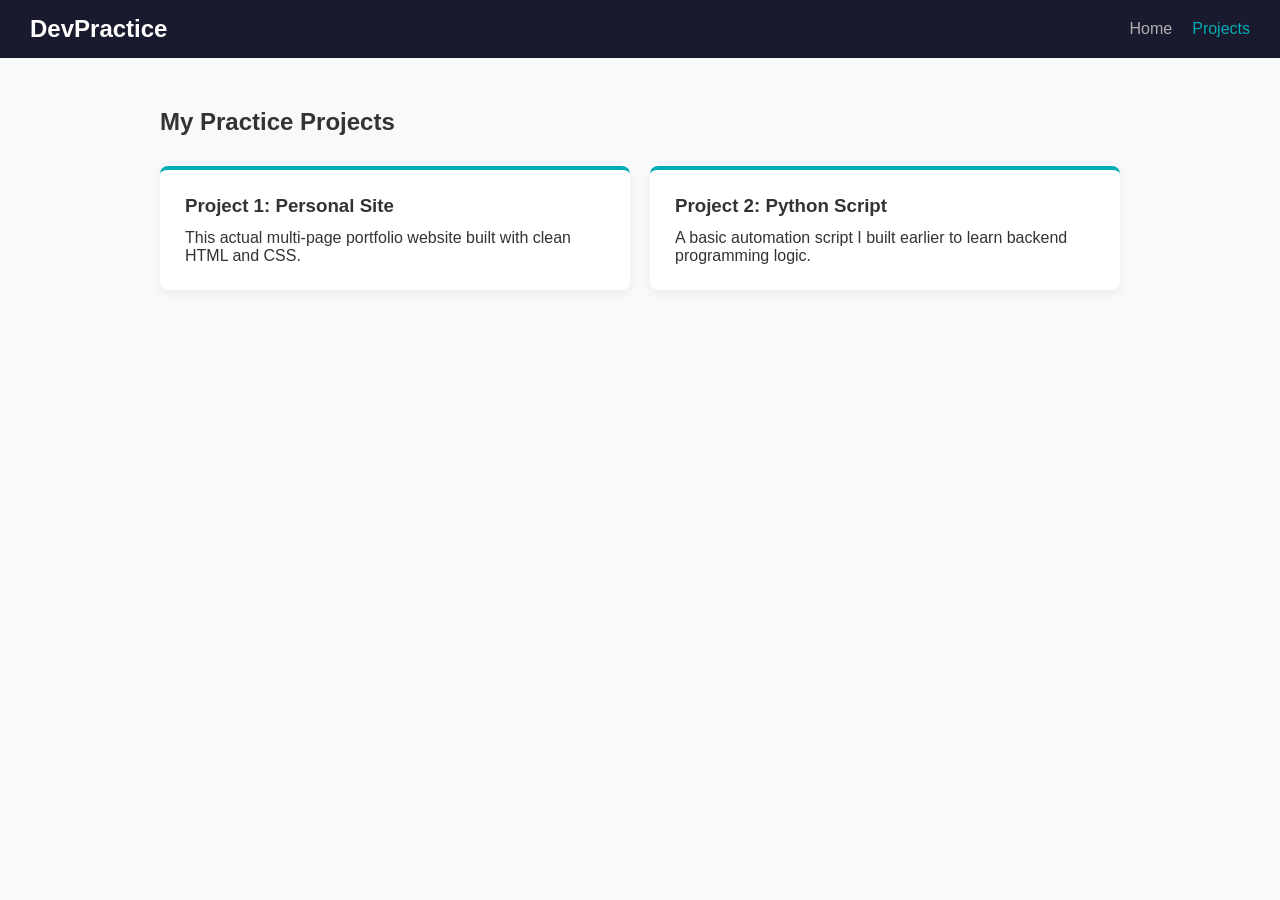
==== projects.html @ 440e14b9 "Rename project.html to projects.html" ====
<!DOCTYPE html>
<html lang="en">
<head>
    <meta charset="UTF-8">
    <meta name="viewport" content="width=device-width, initial-scale=1.0">
    <title>My Projects</title>
    <link rel="stylesheet" href="style.css">
</head>
<body>
    <nav>
        <div class="logo">DevPractice</div>
        <ul>
            <li><a href="index.html">Home</a></li>
            <li><a href="projects.html" class="active">Projects</a></li>
        </ul>
    </nav>
    <main class="container">
        <h2>My Practice Projects</h2>
        <div class="project-grid">
            <div class="card">
                <h3>Project 1: Personal Site</h3>
                <p>This actual multi-page portfolio website built with clean HTML and CSS.</p>
            </div>
            <div class="card">
                <h3>Project 2: Python Script</h3>
                <p>A basic automation script I built earlier to learn backend programming logic.</p>
            </div>
        </div>
    </main>
</body>
</html>
---- style.css ----
* {
    margin: 0;
    padding: 0;
    box-sizing: border-box;
    font-family: 'Segoe UI', Tahoma, Geneva, Verdana, sans-serif;
}
body {
    background-color: #f8f9fa;
    color: #333;
}
nav {
    display: flex;
    justify-content: space-between;
    align-items: center;
    background-color: #1a1a2e;
    padding: 15px 30px;
}
.logo {
    color: #fff;
    font-size: 24px;
    font-weight: bold;
}
nav ul {
    display: flex;
    list-style: none;
}
nav ul li a {
    color: #b0b0b0;
    text-decoration: none;
    margin-left: 20px;
    font-weight: 500;
}
nav ul li a:hover, nav ul li a.active {
    color: #00adb5;
}
header {
    text-align: center;
    padding: 100px 20px;
    background: linear-gradient(135deg, #1a1a2e, #16213e);
    color: white;
}
header h1 {
    font-size: 40px;
    margin-bottom: 20px;
}
header p {
    font-size: 18px;
    margin-bottom: 30px;
    color: #e2e2e2;
}
.btn {
    display: inline-block;
    background-color: #00adb5;
    color: white;
    padding: 12px 30px;
    text-decoration: none;
    border-radius: 5px;
    font-weight: bold;
}
.container {
    max-width: 1000px;
    margin: 50px auto;
    padding: 0 20px;
}
.project-grid {
    display: grid;
    grid-template-columns: repeat(auto-fit, minmax(280px, 1fr));
    gap: 20px;
    margin-top: 30px;
}
.card {
    background: white;
    padding: 25px;
    border-radius: 8px;
    box-shadow: 0 4px 12px rgba(0,0,0,0.05);
    border-top: 4px solid #00adb5;
}
.card h3 {
    margin-bottom: 12px;
}
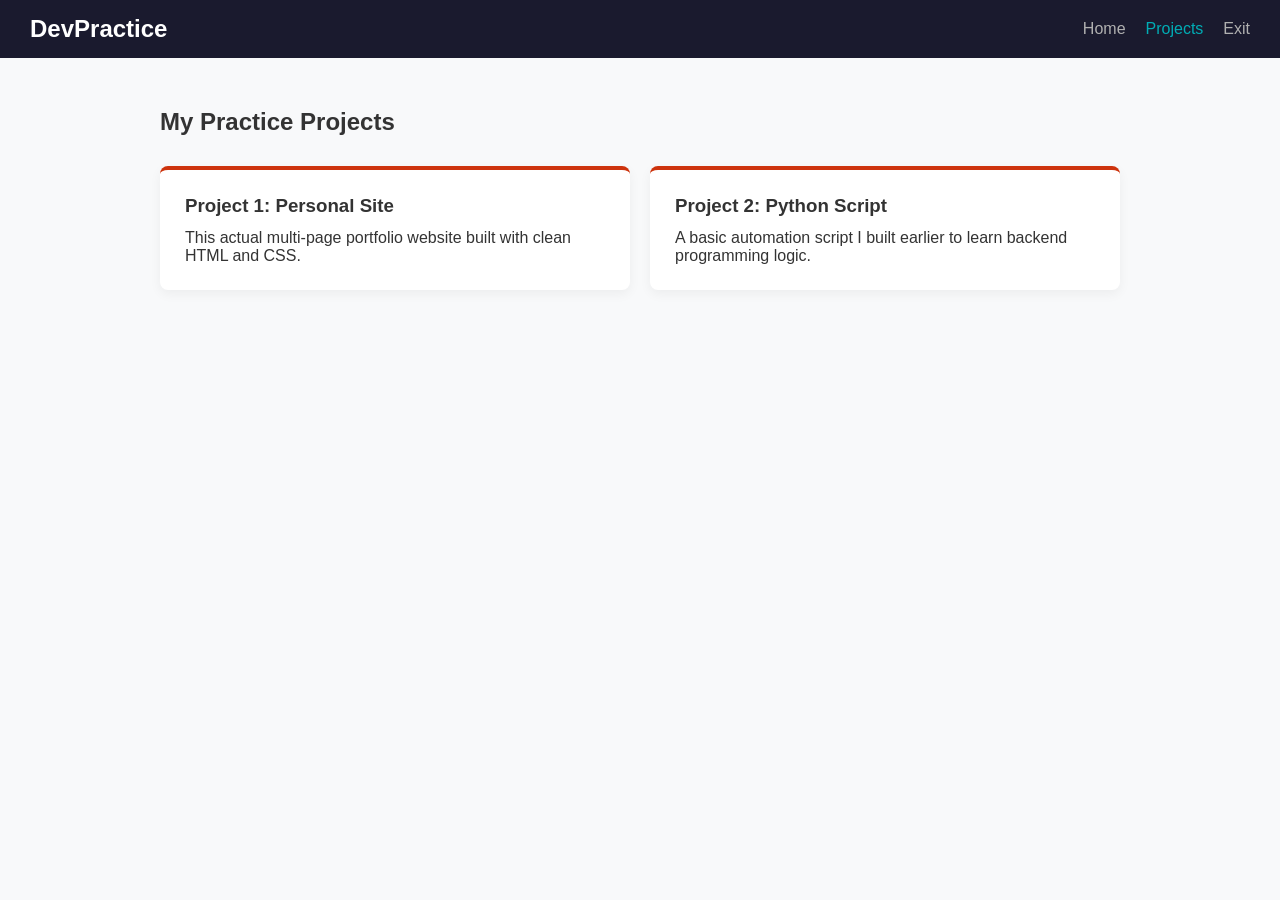
==== commit b611d0e2: "Update projects.html" ====
--- a/projects.html
+++ b/projects.html
@@ -8,12 +8,13 @@
 </head>
 <body>
     <nav>
-        <div class="logo">DevPractice</div>
-        <ul>
-            <li><a href="index.html">Home</a></li>
-            <li><a href="projects.html" class="active">Projects</a></li>
-        </ul>
-    </nav>
+    <div class="logo">DevPractice</div>
+    <ul>
+        <li><a href="index.html">Home</a></li>
+        <li><a href="projects.html" class="active">Projects</a></li>
+        <li><a href="index.html">Exit</a></li>
+    </ul>
+</nav>
     <main class="container">
         <h2>My Practice Projects</h2>
         <div class="project-grid">
--- a/style.css
+++ b/style.css
@@ -50,7 +50,7 @@
 }
 .btn {
     display: inline-block;
-    background-color: #00adb5;
+    background-color: #06b500;
     color: white;
     padding: 12px 30px;
     text-decoration: none;
@@ -73,7 +73,7 @@
     padding: 25px;
     border-radius: 8px;
     box-shadow: 0 4px 12px rgba(0,0,0,0.05);
-    border-top: 4px solid #00adb5;
+    border-top: 4px solid #cd330d;
 }
 .card h3 {
     margin-bottom: 12px;
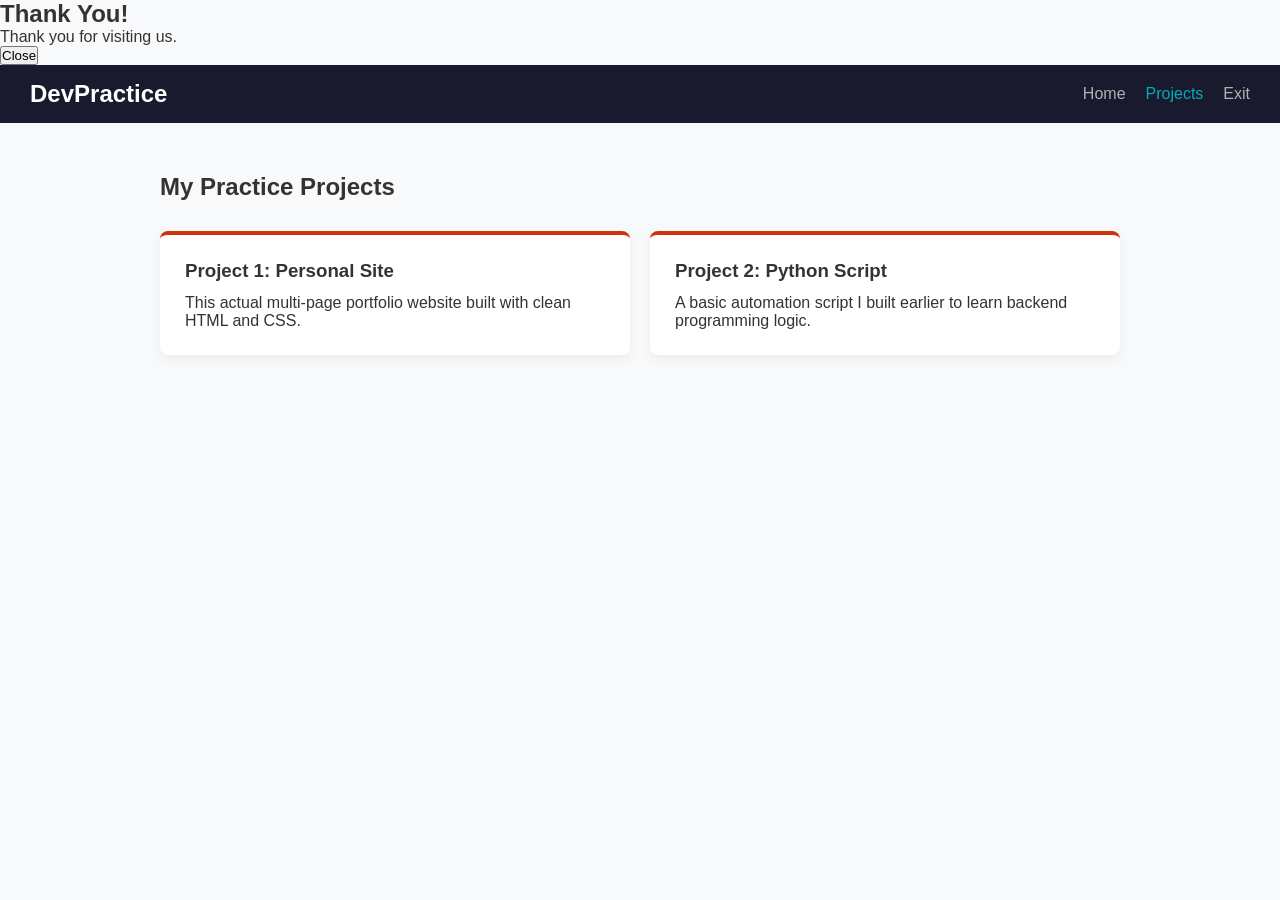
==== commit e2cfef3f: "Update projects.html" ====
--- a/projects.html
+++ b/projects.html
@@ -6,14 +6,31 @@
     <title>My Projects</title>
     <link rel="stylesheet" href="style.css">
 </head>
+    <div id="exitPopup" class="popup">
+    <div class="popup-content">
+        <h2>Thank You!</h2>
+        <p>Thank you for visiting us.</p>
+        <button onclick="closePopup()">Close</button>
+    </div>
+</div>
+
+<script>
+function showPopup() {
+    document.getElementById("exitPopup").style.display = "flex";
+}
+
+function closePopup() {
+    document.getElementById("exitPopup").style.display = "none";
+}
+</script>
 <body>
     <nav>
     <div class="logo">DevPractice</div>
     <ul>
-        <li><a href="index.html">Home</a></li>
-        <li><a href="projects.html" class="active">Projects</a></li>
-        <li><a href="index.html">Exit</a></li>
-    </ul>
+    <li><a href="index.html">Home</a></li>
+    <li><a href="projects.html" class="active">Projects</a></li>
+    <li><a href="#" onclick="showPopup()">Exit</a></li>
+</ul>
 </nav>
     <main class="container">
         <h2>My Practice Projects</h2>
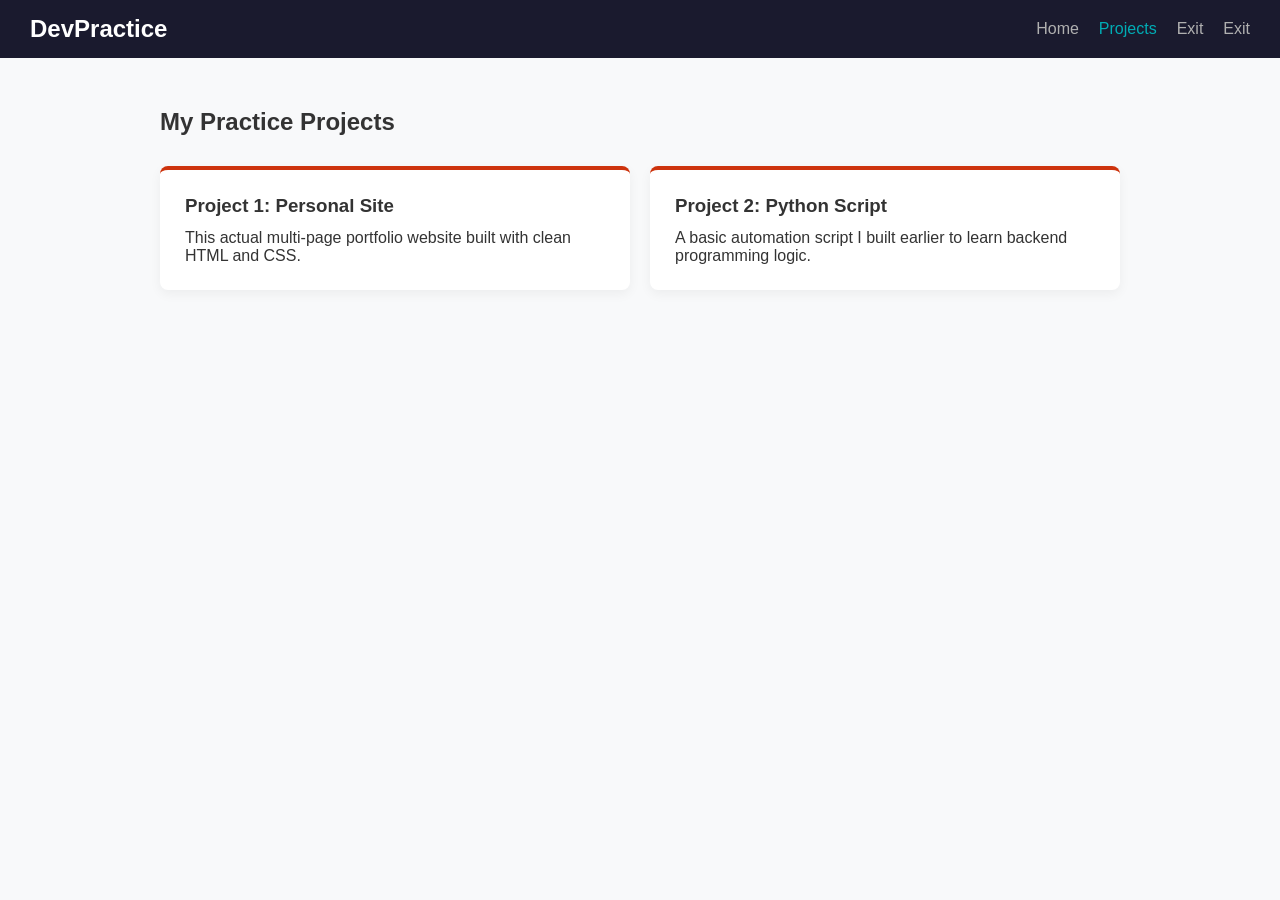
==== commit 9b6703e2: "Update projects.html" ====
--- a/projects.html
+++ b/projects.html
@@ -29,6 +29,7 @@
     <ul>
     <li><a href="index.html">Home</a></li>
     <li><a href="projects.html" class="active">Projects</a></li>
+    <li><a href="goodbye.html">Exit</a></li>
     <li><a href="#" onclick="showPopup()">Exit</a></li>
 </ul>
 </nav>
--- a/style.css
+++ b/style.css
@@ -78,3 +78,41 @@
 .card h3 {
     margin-bottom: 12px;
 }
+.popup {
+    display: none;
+    position: fixed;
+    top: 0;
+    left: 0;
+    width: 100%;
+    height: 100%;
+    background: rgba(0,0,0,0.6);
+    justify-content: center;
+    align-items: center;
+}
+
+.popup-content {
+    background: white;
+    padding: 30px;
+    border-radius: 10px;
+    text-align: center;
+    width: 350px;
+    box-shadow: 0 4px 15px rgba(0,0,0,0.3);
+}
+
+.popup-content h2 {
+    color: #00adb5;
+    margin-bottom: 10px;
+}
+
+.popup-content p {
+    margin-bottom: 20px;
+}
+
+.popup-content button {
+    background: #00adb5;
+    color: white;
+    border: none;
+    padding: 10px 20px;
+    border-radius: 5px;
+    cursor: pointer;
+}
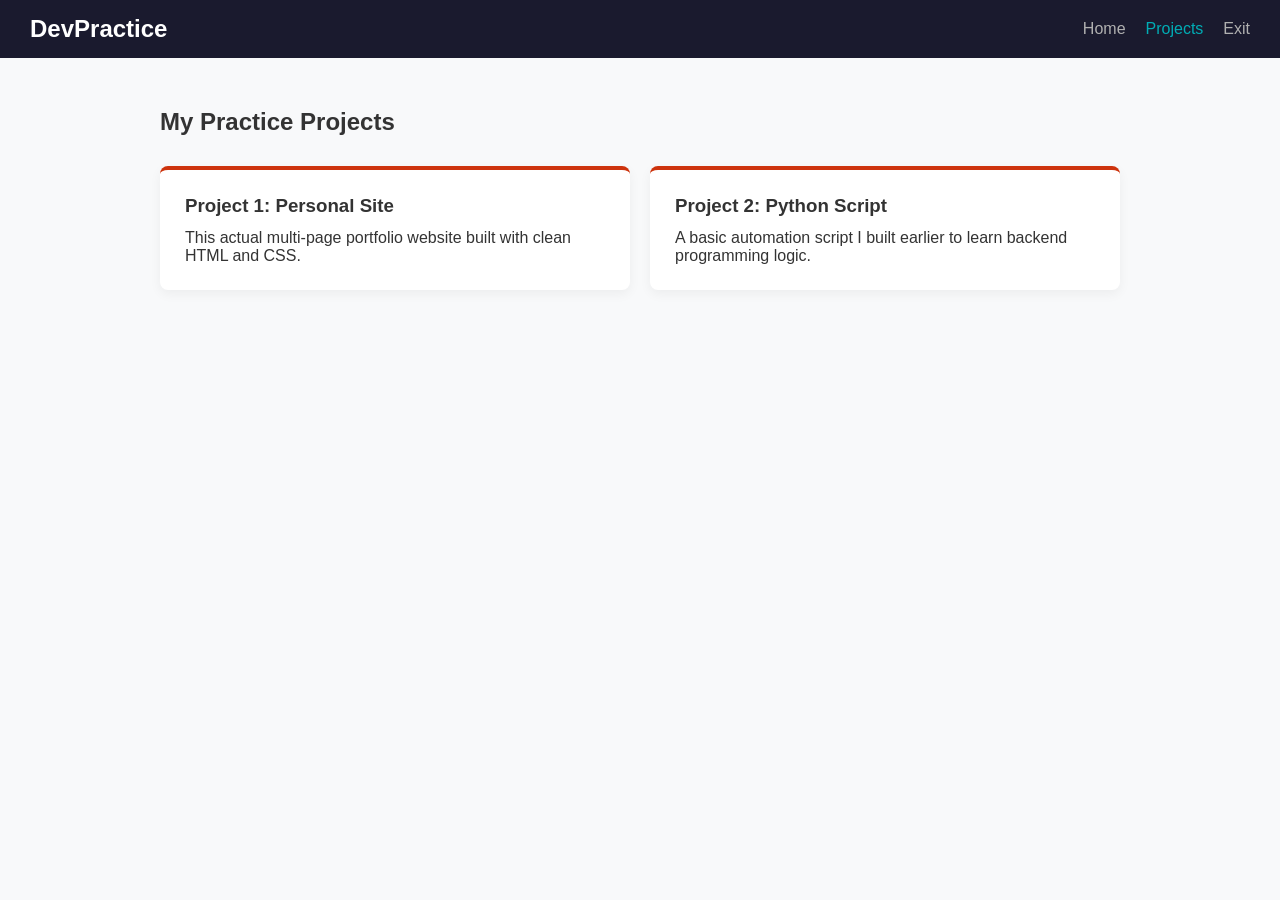
==== commit 62e5f1b1: "Update projects.html" ====
--- a/projects.html
+++ b/projects.html
@@ -6,23 +6,7 @@
     <title>My Projects</title>
     <link rel="stylesheet" href="style.css">
 </head>
-    <div id="exitPopup" class="popup">
-    <div class="popup-content">
-        <h2>Thank You!</h2>
-        <p>Thank you for visiting us.</p>
-        <button onclick="closePopup()">Close</button>
-    </div>
-</div>
-
-<script>
-function showPopup() {
-    document.getElementById("exitPopup").style.display = "flex";
-}
-
-function closePopup() {
-    document.getElementById("exitPopup").style.display = "none";
-}
-</script>
+ 
 <body>
     <nav>
     <div class="logo">DevPractice</div>
@@ -30,7 +14,6 @@
     <li><a href="index.html">Home</a></li>
     <li><a href="projects.html" class="active">Projects</a></li>
     <li><a href="goodbye.html">Exit</a></li>
-    <li><a href="#" onclick="showPopup()">Exit</a></li>
 </ul>
 </nav>
     <main class="container">
